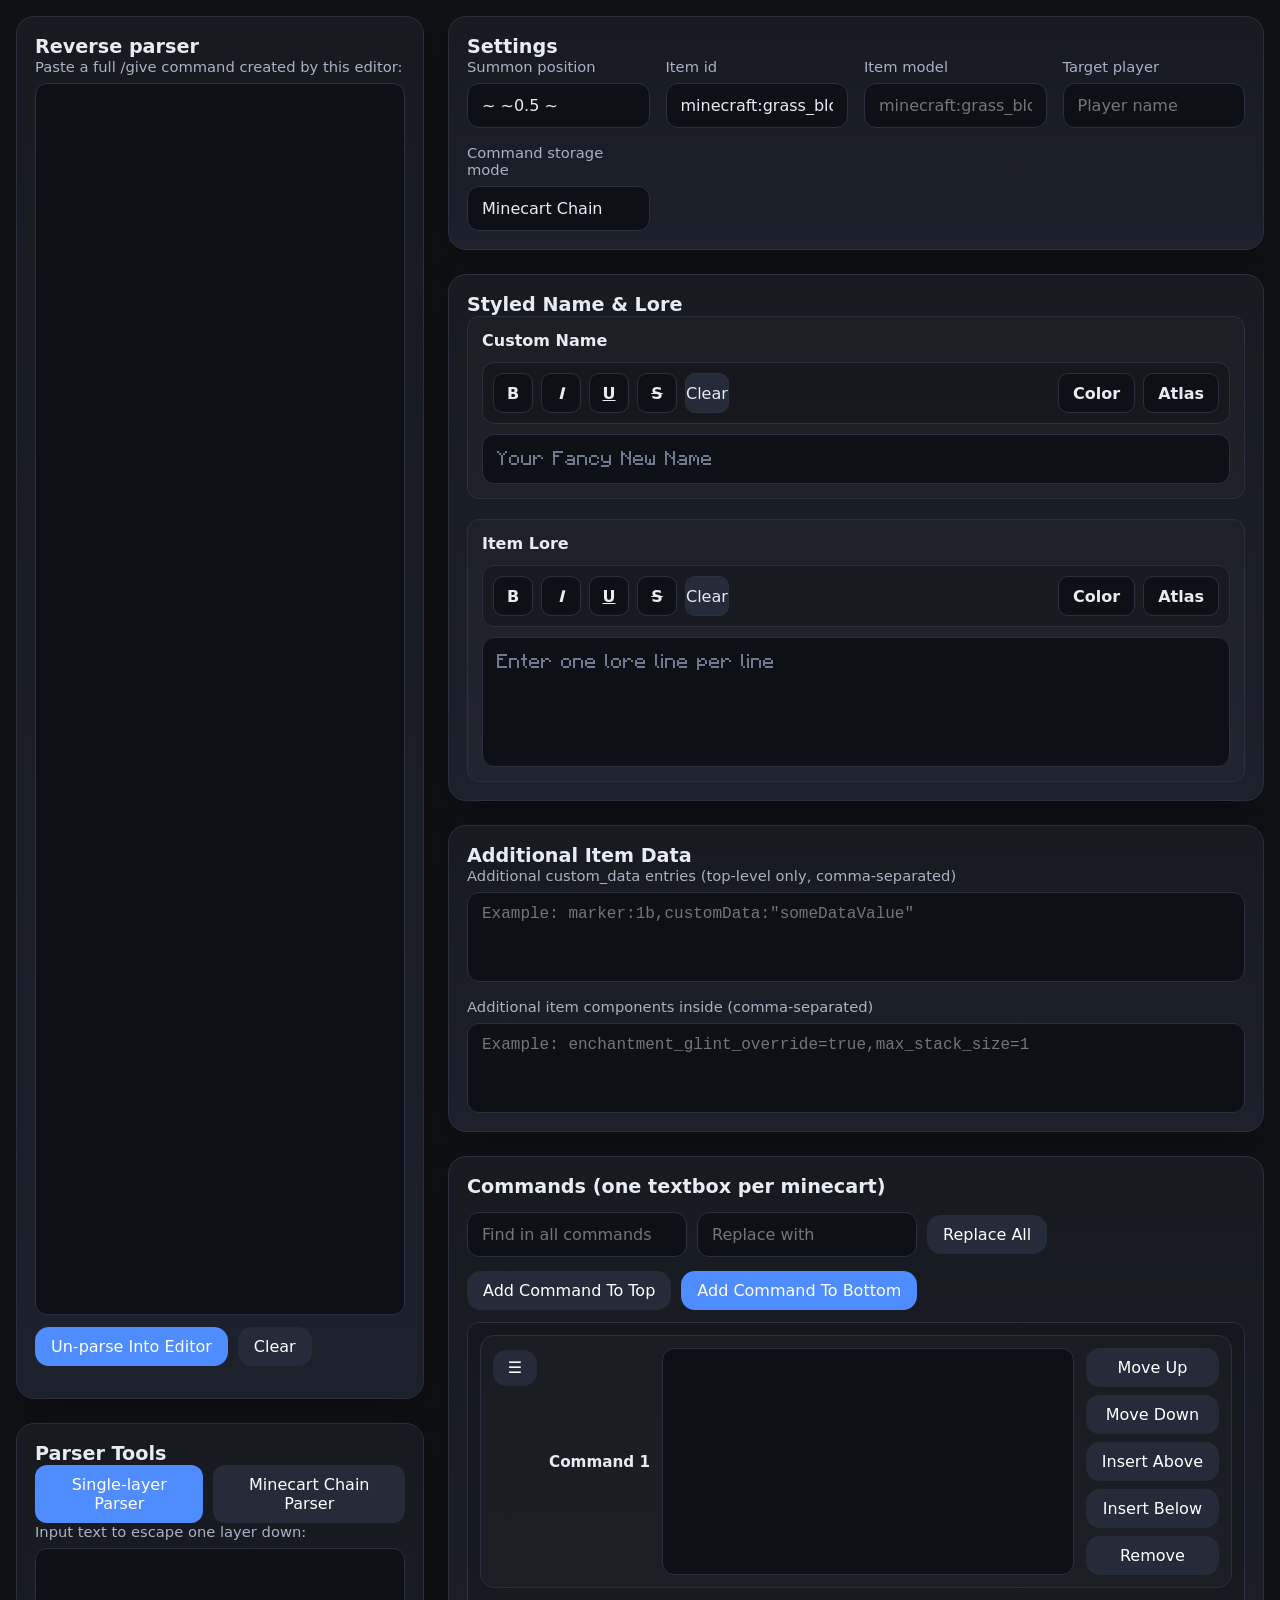
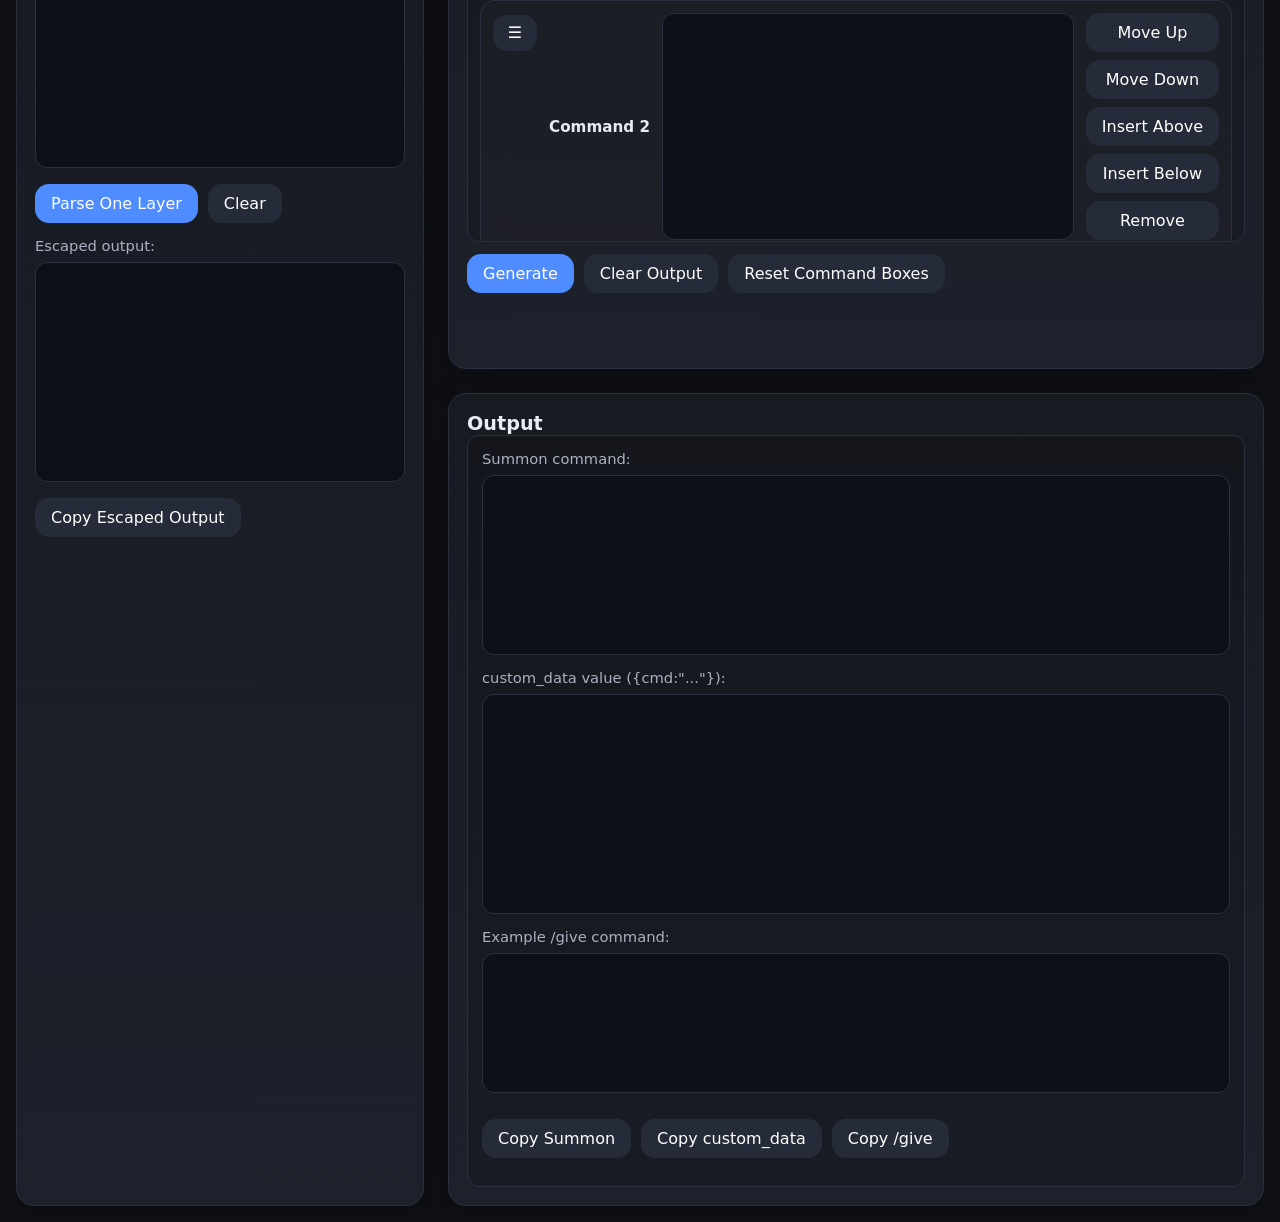
==== index.html @ 4d70d7b2 "Redid the whole deal. Made it a lot better." ====
<!DOCTYPE html>
<html lang="en">
<head>
  <meta charset="UTF-8" />
  <meta name="viewport" content="width=device-width, initial-scale=1.0" />
  <title>CBT - MCParser</title>
  <link rel="stylesheet" href="CSS/styles.css" />
  <link id="favicon" rel="icon" type="image/x-icon" href="Images/CmdTag.ico">
</head>
<body>
<div class="app-shell">
  <div class="layout">
    <div class="left-pane">
      <section class="panel">
        <h2>Reverse parser</h2>

        <label for="reverseInput">Paste a full /give command created by this editor:</label>
        <textarea id="reverseInput" class="mono reverse-box"></textarea>

        <div class="button-row">
          <button id="reverseParseBtn">Un-parse Into Editor</button>
          <button id="clearReverseBtn" class="secondary">Clear</button>
        </div>
      </section>

      <section class="panel">
        <h2>Parser Tools</h2>

        <div class="modal-tabs">
          <button id="segmentParserTabBtn" type="button" class="modal-tab-btn active">Single-layer Parser</button>
          <button id="minecartParserTabBtn" type="button" class="modal-tab-btn">Minecart Chain Parser</button>
        </div>

        <div id="segmentParserTabPanel" class="modal-tab-panel active">
          <label for="segmentInput">Input text to escape one layer down:</label>
          <textarea id="segmentInput" class="mono tall"></textarea>

          <div class="button-row">
            <button id="parseSegmentBtn">Parse One Layer</button>
            <button id="clearSegmentBtn" class="secondary">Clear</button>
          </div>

          <label for="segmentOutput">Escaped output:</label>
          <textarea id="segmentOutput" class="mono tall" readonly></textarea>

          <div class="button-row">
            <button id="copySegmentBtn" class="secondary">Copy Escaped Output</button>
          </div>
        </div>

        <div id="minecartParserTabPanel" class="modal-tab-panel">
          <label for="minecartChainInput">Paste a raw falling_block / command_block_minecart summon chain:</label>
          <textarea id="minecartChainInput" class="mono tall"></textarea>

          <div class="button-row">
            <button id="parseMinecartChainBtn">Un-parse Minecart Chain</button>
            <button id="clearMinecartChainBtn" class="secondary">Clear</button>
          </div>
        </div>
      </section>
    </div>

    <div class="right-pane">
      <section class="panel settings-panel">
        <h2>Settings</h2>

        <div class="settings-grid">
          <div class="field">
            <label for="summonPos">Summon position</label>
            <input id="summonPos" type="text" value="~ ~0.5 ~" />
          </div>

          <div class="field">
            <label for="itemId">Item id</label>
            <input id="itemId" type="text" value="minecraft:grass_block" />
          </div>

          <div class="field">
            <label for="itemModel">Item model</label>
            <input id="itemModel" type="text" placeholder="minecraft:grass_block" />
          </div>

          <div class="field">
            <label for="targetPlayer">Target player</label>
            <input id="targetPlayer" type="text" placeholder="Player name" />
          </div>

          <div class="field">
            <label for="cmdStorageMode">Command storage mode</label>
            <select id="cmdStorageMode">
              <option value="minecart_chain">Minecart Chain</option>
              <option value="direct_cmd">Direct Command</option>
            </select>
          </div>
        </div>
      </section>

      <section class="panel styled-text-panel">
        <h2>Styled Name &amp; Lore</h2>

        <div class="styled-sections">
          <div class="styled-block">
            <div class="styled-block-header">
              <h3>Custom Name</h3>
            </div>

            <div class="editor-block">
              <div class="selection-toolbar">
                <div class="toolbar-group toolbar-inline-buttons">
                  <button id="nameBoldBtn" type="button" class="tool-btn" title="Bold"><strong>B</strong></button>
                  <button id="nameItalicBtn" type="button" class="tool-btn" title="Italic"><em>I</em></button>
                  <button id="nameUnderlineBtn" type="button" class="tool-btn" title="Underline"><span class="tool-underline">U</span></button>
                  <button id="nameStrikethroughBtn" type="button" class="tool-btn" title="Strikethrough"><span class="tool-strike">S</span></button>
                  <button id="nameClearStyleBtn" type="button" class="tool-btn secondary" title="Clear formatting">Clear</button>
                </div>

                <div class="toolbar-group toolbar-inline-buttons">
                  <button
                          id="openNameColorModalBtn"
                          type="button"
                          class="tool-btn color-tool-btn"
                          title="Open text/shadow color editor"
                  >
                    Color
                  </button>
                  <button
                          id="openNameAtlasModalBtn"
                          type="button"
                          class="tool-btn atlas-tool-btn"
                          title="Insert atlas sprite"
                  >
                    Atlas
                  </button>
                </div>
              </div>

              <div
                      id="customNameEditor"
                      class="rich-editor single-line"
                      contenteditable="true"
                      spellcheck="false"
                      data-placeholder="Your Fancy New Name"
              ></div>
            </div>
          </div>

          <div class="styled-block">
            <div class="styled-block-header">
              <h3>Item Lore</h3>
            </div>

            <div class="editor-block">
              <div class="selection-toolbar">
                <div class="toolbar-group toolbar-inline-buttons">
                  <button id="loreBoldBtn" type="button" class="tool-btn" title="Bold"><strong>B</strong></button>
                  <button id="loreItalicBtn" type="button" class="tool-btn" title="Italic"><em>I</em></button>
                  <button id="loreUnderlineBtn" type="button" class="tool-btn" title="Underline"><span class="tool-underline">U</span></button>
                  <button id="loreStrikethroughBtn" type="button" class="tool-btn" title="Strikethrough"><span class="tool-strike">S</span></button>
                  <button id="loreClearStyleBtn" type="button" class="tool-btn secondary" title="Clear formatting">Clear</button>
                </div>

                <div class="toolbar-group toolbar-inline-buttons">
                  <button
                          id="openLoreColorModalBtn"
                          type="button"
                          class="tool-btn color-tool-btn"
                          title="Open text/shadow color editor"
                  >
                    Color
                  </button>
                  <button
                          id="openLoreAtlasModalBtn"
                          type="button"
                          class="tool-btn atlas-tool-btn"
                          title="Insert atlas sprite"
                  >
                    Atlas
                  </button>
                </div>
              </div>

              <div
                      id="loreEditor"
                      class="rich-editor multi-line"
                      contenteditable="true"
                      spellcheck="false"
                      data-placeholder="Enter one lore line per line"
              ></div>
            </div>
          </div>
        </div>
      </section>

      <section class="panel generic-data-panel">
        <h2>Additional Item Data</h2>

        <div class="generic-data-grid">
          <div class="field field-full">
            <label for="extraCustomDataInput">Additional custom_data entries (top-level only, comma-separated)</label>
            <textarea
                    id="extraCustomDataInput"
                    class="mono extra-data-box"
                    placeholder='Example: marker:1b,customData:"someDataValue"'
            ></textarea>
          </div>

          <div class="field field-full">
            <label for="extraComponentsInput">Additional item components inside (comma-separated)</label>
            <textarea
                    id="extraComponentsInput"
                    class="mono extra-data-box"
                    placeholder='Example: enchantment_glint_override=true,max_stack_size=1'
            ></textarea>
          </div>
        </div>
      </section>

      <section class="panel commands-panel">
        <div class="commands-header">
          <h2>Commands (one textbox per minecart)</h2>

          <div class="replace-toolbar">
            <input id="findAllInput" type="text" placeholder="Find in all commands" />
            <input id="replaceAllInput" type="text" placeholder="Replace with" />
            <button id="replaceAllBtn" class="secondary">Replace All</button>
          </div>
        </div>

        <div class="command-actions-row">
          <button id="addCommandTopBtn" class="secondary">Add Command To Top</button>
          <button id="addCommandBtn">Add Command To Bottom</button>
        </div>

        <div id="commandsScroll" class="scroll-box commands-scroll">
          <div id="commandsContainer"></div>
        </div>

        <div class="button-row">
          <button id="generateBtn">Generate</button>
          <button id="clearOutputBtn" class="secondary">Clear Output</button>
          <button id="resetCommandsBtn" class="secondary">Reset Command Boxes</button>
        </div>
      </section>

      <section class="panel output-panel">
        <h2>Output</h2>

        <div class="scroll-box output-scroll">
          <div class="output-inner">
            <label for="summonOutput">Summon command:</label>
            <textarea id="summonOutput" class="mono output-box summon-box" readonly></textarea>

            <label for="customOutput">custom_data value ({cmd:"..."}):</label>
            <textarea id="customOutput" class="mono output-box custom-box" readonly></textarea>

            <label for="giveOutput">Example /give command:</label>
            <textarea id="giveOutput" class="mono output-box give-box" readonly></textarea>

            <div class="button-row">
              <button id="copySummonBtn" class="secondary">Copy Summon</button>
              <button id="copyCustomBtn" class="secondary">Copy custom_data</button>
              <button id="copyGiveBtn" class="secondary">Copy /give</button>
            </div>
          </div>
        </div>

        <div id="errorBox" class="error-box hidden"></div>
      </section>
    </div>
  </div>
</div>

<div id="colorModalBackdrop" class="modal-backdrop hidden" aria-hidden="true">
  <div id="colorModal" class="modal-card" role="dialog" aria-modal="true" aria-labelledby="colorModalTitle">
    <div class="modal-header">
      <h2 id="colorModalTitle">Color Editor</h2>
      <button id="closeColorModalBtn" type="button" class="modal-close-btn secondary" aria-label="Close color editor">×</button>
    </div>

    <div class="modal-body">
      <div class="modal-selection-preview-wrap">
        <div class="modal-selection-label">Selected Text</div>
        <div id="colorModalSelectionPreview" class="modal-selection-preview">No selection</div>
      </div>

      <div class="modal-tabs">
        <button id="textColorTabBtn" type="button" class="modal-tab-btn active">Text Color</button>
        <button id="shadowColorTabBtn" type="button" class="modal-tab-btn">Shadow Color</button>
      </div>

      <div id="textColorTabPanel" class="modal-tab-panel active">
        <div class="gradient-panel">
          <div class="gradient-panel-header">
            <div class="gradient-panel-title">Gradient Stops</div>
            <div class="gradient-panel-actions">
              <button id="addTextGradientStopBtn" type="button">Add Gradient</button>
            </div>
          </div>

          <div id="textGradientStopsContainer" class="gradient-stops-container"></div>
        </div>
      </div>

      <div id="shadowColorTabPanel" class="modal-tab-panel">
        <div class="gradient-panel">
          <div class="gradient-panel-header">
            <div class="gradient-panel-title">Shadow Gradient Stops</div>
            <div class="gradient-panel-actions">
              <button id="addShadowGradientStopBtn" type="button">Add Gradient</button>
            </div>
          </div>

          <div id="shadowGradientStopsContainer" class="gradient-stops-container"></div>
        </div>

        <div class="shadow-opacity-panel">
          <label for="modalShadowOpacityInput">Shadow opacity %</label>
          <input id="modalShadowOpacityInput" type="number" min="0" max="100" step="1" value="100" />
        </div>
      </div>
    </div>

    <div class="modal-footer">
      <button id="applyColorModalBtn" type="button">Set Color</button>
    </div>
  </div>
</div>

<div id="atlasModalBackdrop" class="modal-backdrop hidden" aria-hidden="true">
  <div
          id="atlasModal"
          class="modal-card format-modal-card"
          role="dialog"
          aria-modal="true"
          aria-labelledby="atlasModalTitle"
  >
    <div class="modal-header">
      <h2 id="atlasModalTitle">Atlas Sprite Editor</h2>
      <button
              id="closeAtlasModalBtn"
              type="button"
              class="modal-close-btn secondary"
              aria-label="Close atlas editor"
      >
        ×
      </button>
    </div>

    <div class="modal-body">
      <div class="modal-tabs">
        <button id="atlasTabBtn" type="button" class="modal-tab-btn active">Atlas</button>
        <button id="atlasFormattingTabBtn" type="button" class="modal-tab-btn">Formatting</button>
      </div>

      <div id="atlasTabPanel" class="modal-tab-panel active">
        <div class="atlas-manager-shell">
          <div class="atlas-manager-grid">
            <div class="atlas-manager-left">
              <div class="field atlas-field">
                <label for="atlasCategorySelect">Atlas Group</label>
                <select id="atlasCategorySelect"></select>
              </div>

              <div class="field atlas-field">
                <label>Atlas Sprite</label>

                <button
                        id="atlasPickerDisplay"
                        type="button"
                        class="atlas-picker-display"
                        aria-expanded="false"
                >
                  <span id="atlasPickerDisplayIcon" class="atlas-picker-display-icon"></span>
                  <span id="atlasPickerDisplayName" class="atlas-picker-display-name">Choose sprite</span>
                  <span class="atlas-picker-display-caret">▼</span>
                </button>

                <div id="atlasPickerDropdown" class="atlas-picker-dropdown" style="display:none;">
                  <div class="atlas-picker-search-wrap">
                    <input
                            id="atlasPickerSearchInput"
                            type="text"
                            placeholder="Search blocks..."
                            autocomplete="off"
                            class="atlas-picker-search-input"
                    />
                  </div>
                  <div id="atlasPickerList" class="atlas-picker-list"></div>
                </div>
              </div>
            </div>

            <div class="atlas-manager-right">
              <div class="atlas-preview-label">Preview</div>
              <div id="atlasPreviewBox" class="atlas-preview-box atlas-preview-box-large">
                <div id="atlasPreviewSprite" class="atlas-preview-sprite atlas-preview-sprite-large"></div>
              </div>

              <div class="atlas-meta-box">
                <div><strong>Sprite:</strong> <span id="atlasSelectedName">None</span></div>
                <div><strong>Group:</strong> <span id="atlasSelectedGroup">None</span></div>
              </div>
            </div>
          </div>

          <div class="atlas-object-fields">
            <div class="field field-full hidden">
              <label for="atlasSearchInput">Legacy Search Atlas</label>
              <input id="atlasSearchInput" type="text" placeholder="Search sprite name..." />
            </div>

            <div class="field field-full hidden">
              <label for="atlasSpriteSelect">Legacy Atlas Sprite Select</label>
              <select id="atlasSpriteSelect" size="10"></select>
            </div>
          </div>
        </div>
      </div>

      <div id="atlasFormattingTabPanel" class="modal-tab-panel">
        <div class="modal-selection-preview-wrap">
          <div class="modal-selection-label">Atlas Preview</div>
          <div id="atlasModalSelectionPreview" class="modal-selection-preview">No atlas selected</div>
        </div>

        <div class="formatting-controls-panel">
          <div class="formatting-toggle-row">
            <button id="atlasBoldBtn" type="button" class="tool-btn" title="Bold"><strong>B</strong></button>
            <button id="atlasItalicBtn" type="button" class="tool-btn" title="Italic"><em>I</em></button>
            <button id="atlasUnderlineBtn" type="button" class="tool-btn" title="Underline"><span class="tool-underline">U</span></button>
            <button id="atlasStrikethroughBtn" type="button" class="tool-btn" title="Strikethrough"><span class="tool-strike">S</span></button>
            <button id="atlasClearFormattingBtn" type="button" class="tool-btn secondary" title="Clear formatting">Clear</button>
          </div>

          <div class="modal-subtabs">
            <button id="atlasTextColorTabBtn" type="button" class="modal-tab-btn active">Text Color</button>
            <button id="atlasShadowColorTabBtn" type="button" class="modal-tab-btn">Shadow Color</button>
          </div>

          <div id="atlasTextColorTabPanel" class="modal-tab-panel active">
            <div class="gradient-panel">
              <div class="gradient-panel-header">
                <div class="gradient-panel-title">Gradient Stops</div>
                <div class="gradient-panel-actions">
                </div>
              </div>

              <div id="atlasTextGradientStopsContainer" class="gradient-stops-container"></div>
            </div>
          </div>

          <div id="atlasShadowColorTabPanel" class="modal-tab-panel">
            <div class="gradient-panel">
              <div class="gradient-panel-header">
                <div class="gradient-panel-title">Shadow Gradient Stops</div>
                <div class="gradient-panel-actions">
                </div>
              </div>

              <div id="atlasShadowGradientStopsContainer" class="gradient-stops-container"></div>
            </div>

            <div class="shadow-opacity-panel">
              <label for="atlasModalShadowOpacityInput">Shadow opacity %</label>
              <input
                      id="atlasModalShadowOpacityInput"
                      type="number"
                      min="0"
                      max="100"
                      step="1"
                      value="100"
              />
            </div>
          </div>
        </div>
      </div>
    </div>

    <div class="modal-footer modal-footer-split">
      <div class="modal-footer-left">
        <button id="insertAtlasBtn" type="button">Insert Atlas</button>
      </div>

      <div class="modal-footer-right">
        <button id="deleteAtlasBtn" type="button" class="secondary">Delete Atlas</button>
      </div>
    </div>
  </div>
</div>

<template id="commandRowTemplate">
  <div class="command-row">
    <div class="drag-handle-wrap">
      <button type="button" class="drag-handle secondary" title="Drag to reorder" draggable="true">☰</button>
    </div>

    <div class="command-label"></div>

    <textarea class="mono command-text"></textarea>

    <div class="command-controls">
      <button class="move-up-btn secondary" type="button">Move Up</button>
      <button class="move-down-btn secondary" type="button">Move Down</button>
      <button class="insert-above-btn secondary" type="button">Insert Above</button>
      <button class="insert-below-btn secondary" type="button">Insert Below</button>
      <button class="remove-command-btn secondary" type="button">Remove</button>
    </div>
  </div>
</template>

<template id="gradientStopTemplate">
  <div class="gradient-stop-row">
    <button type="button" class="gradient-picker-btn" title="Open color picker">
      <input type="color" class="gradient-color-picker" value="#ffffff" />
    </button>

    <div class="gradient-hash-label">#</div>

    <input type="text" class="gradient-color-hex mono" value="ffffff" maxlength="6" placeholder="ffffff" />

    <button type="button" class="gradient-add-btn">+</button>
    <button type="button" class="gradient-remove-btn secondary">🗑</button>
  </div>
</template>

<script>
  window.ATLAS_IMAGE_URL = "Images/atlasSprites.png";
</script>
<script src="webScripts/atlas-data.js"></script>
<script src="webScripts/mcparser-core.js"></script>
<script src="webScripts/mcparser-editor.js"></script>
<script src="webScripts/mcparser-color.js"></script>
<script src="webScripts/mcparser-atlas-parser.js"></script>
<script src="webScripts/script.js"></script>
</body>
</html>
---- CSS/styles.css ----
@import url("./fonts.css");
@import url("./base.css");
@import url("./editor.css");
@import url("./commands-output.css");
@import url("./modal.css");
@import url("./atlas.css");
@import url("./responsive.css");
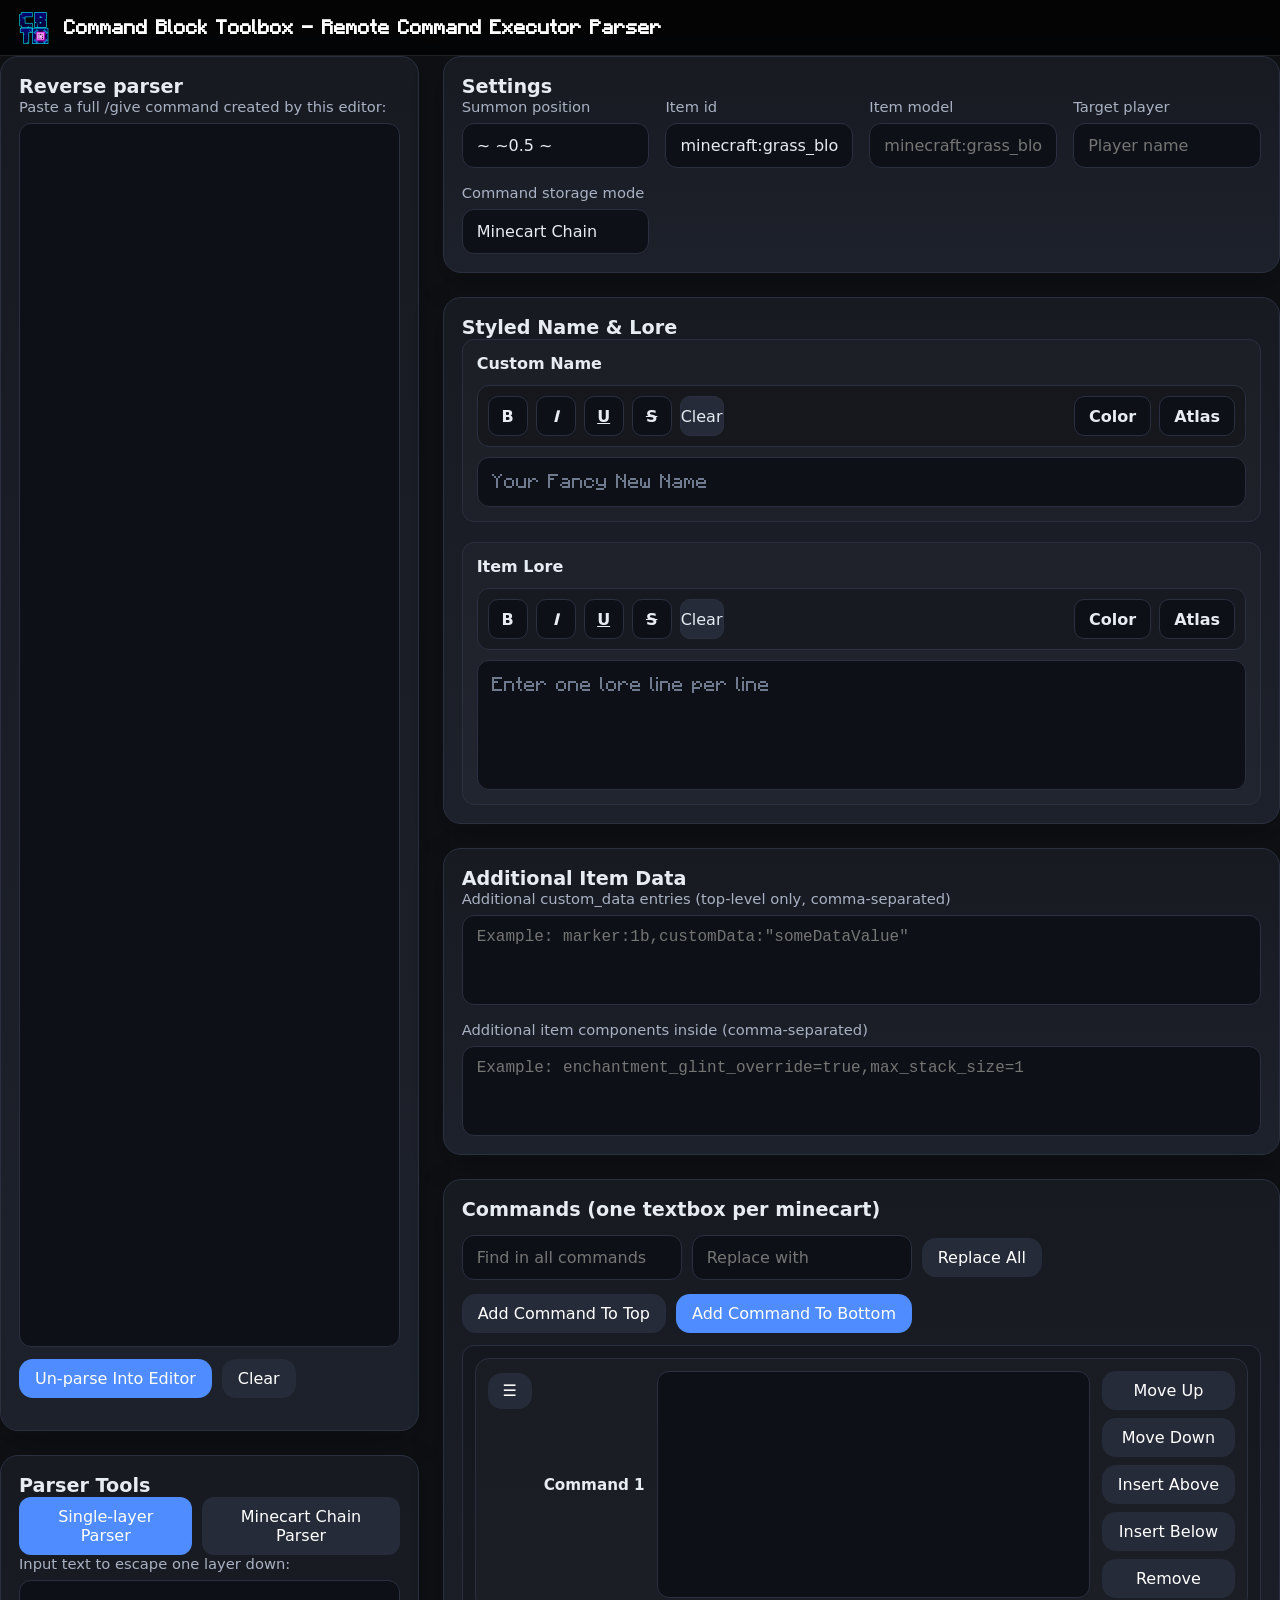
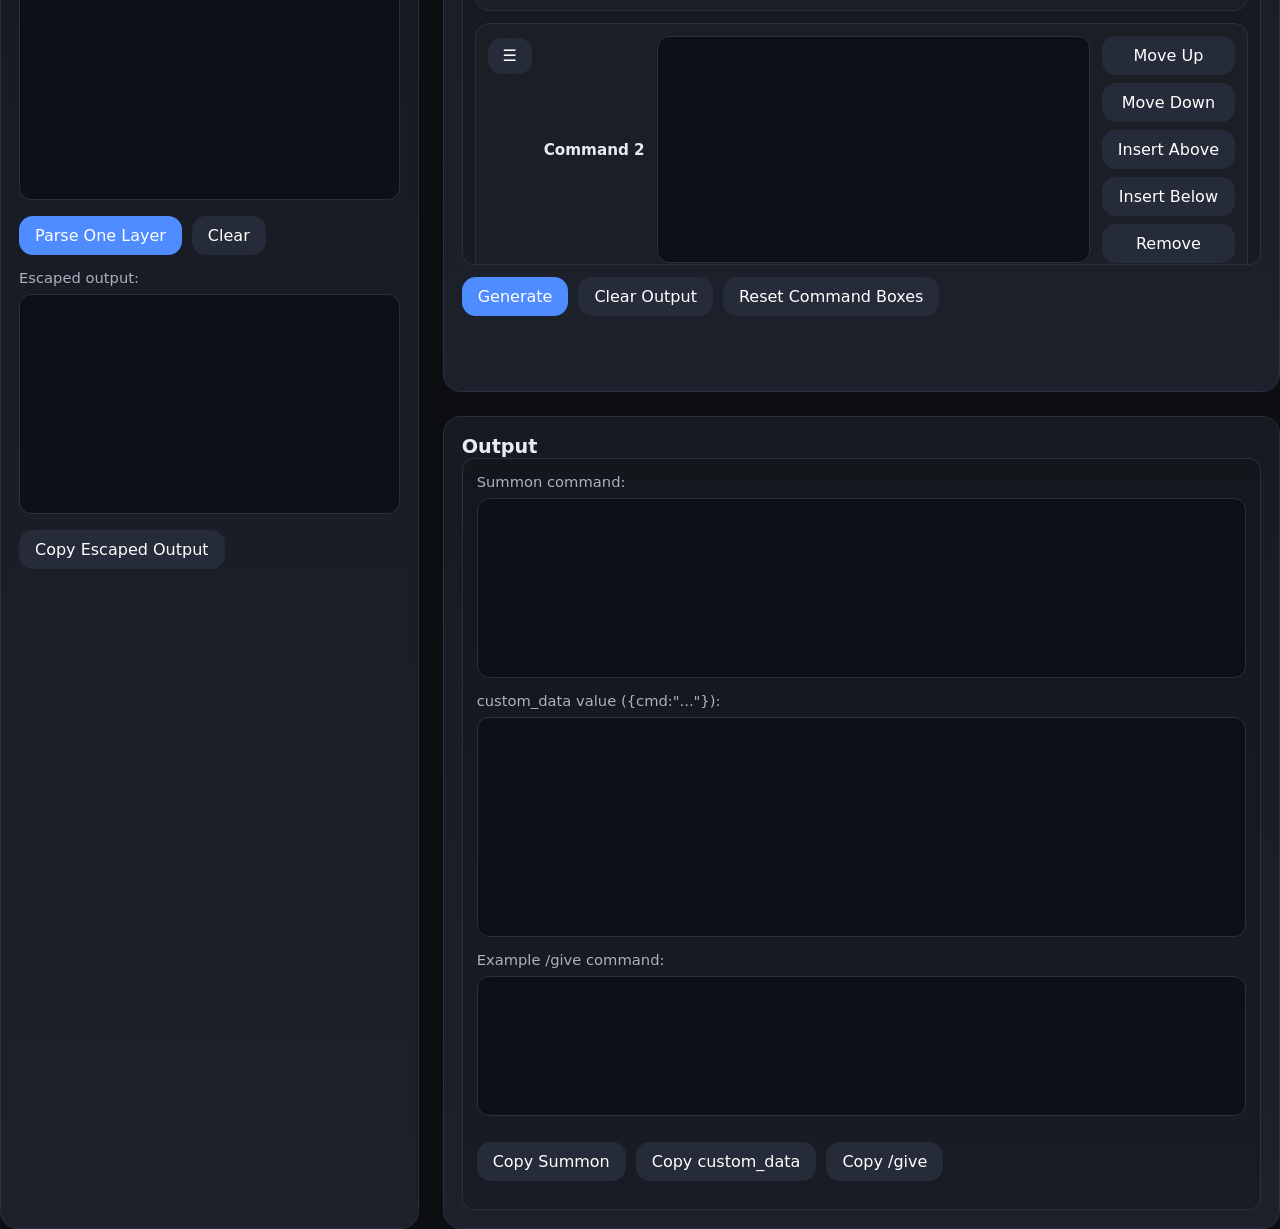
==== commit 4aef9330: "Added top bar to UI" ====
--- a/index.html
+++ b/index.html
@@ -3,11 +3,21 @@
 <head>
   <meta charset="UTF-8" />
   <meta name="viewport" content="width=device-width, initial-scale=1.0" />
-  <title>CBT - MCParser</title>
+  <title>CBT - MCRCEParser</title>
   <link rel="stylesheet" href="CSS/styles.css" />
   <link id="favicon" rel="icon" type="image/x-icon" href="Images/CmdTag.ico">
 </head>
 <body>
+<header id="topBar">
+  <div id="topBarLeft">
+    <a id="homeBtn" href="https://cbtoolbox.tv" title="Back to Command Block Toolbox">
+      <img id="homeBtnImg" src="Images/CBToolboxLogo.webp" alt="CBT Home" />
+    </a>
+
+    <div id="topBarTitle">Command Block Toolbox - Remote Command Executor Parser</div>
+  </div>
+</header>
+
 <div class="app-shell">
   <div class="layout">
     <div class="left-pane">
--- a/CSS/styles.css
+++ b/CSS/styles.css
@@ -4,4 +4,5 @@
 @import url("./commands-output.css");
 @import url("./modal.css");
 @import url("./atlas.css");
-@import url("./responsive.css");+@import url("./responsive.css");
+@import url("./topbar.css");
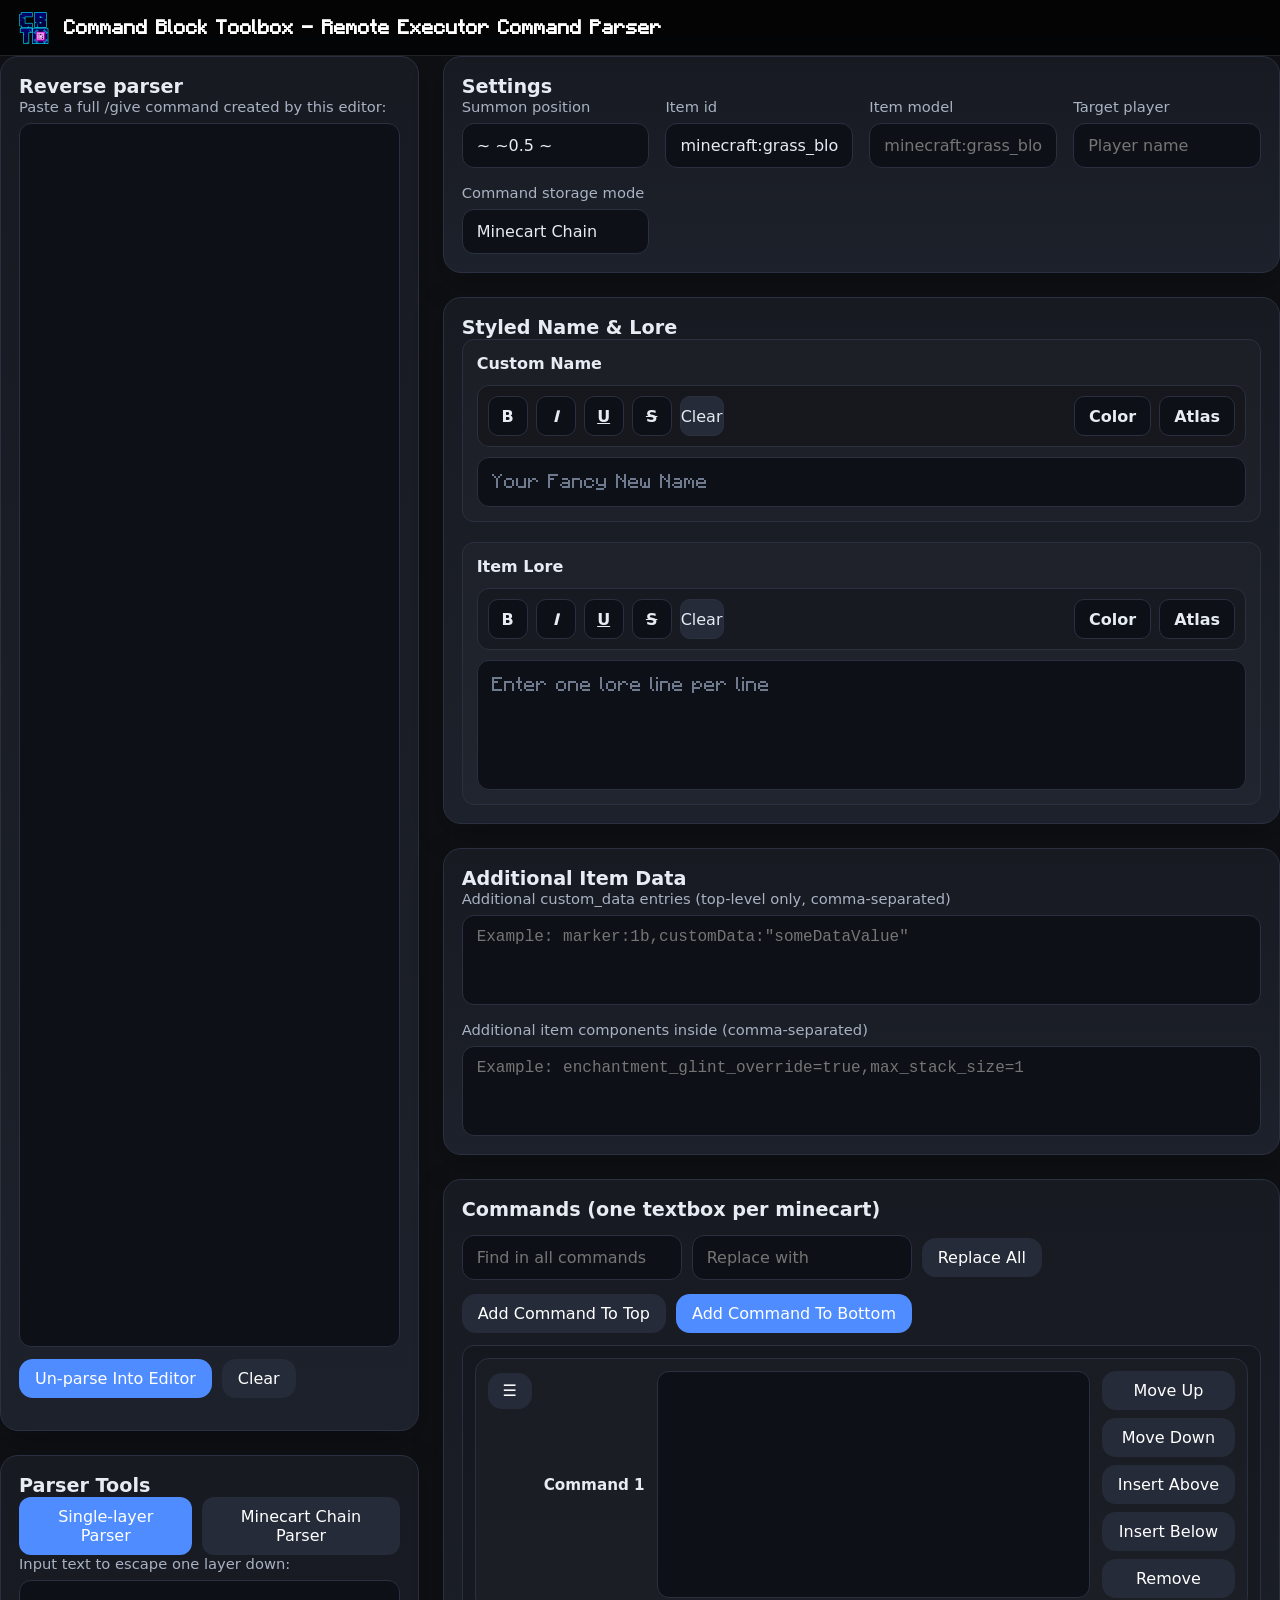
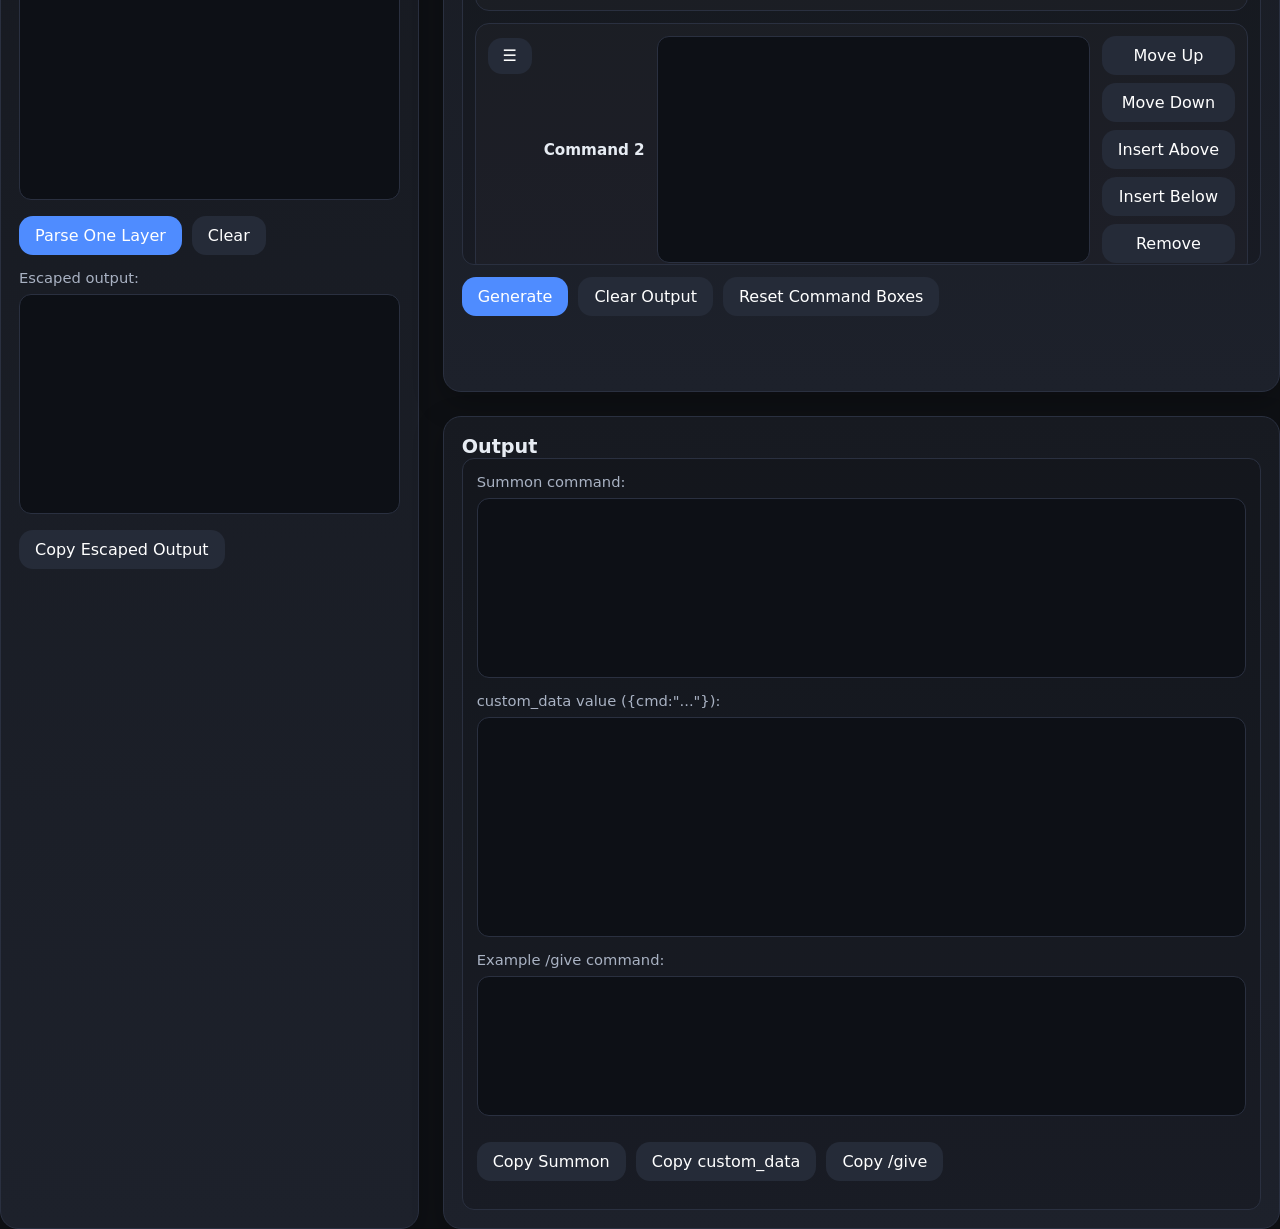
==== commit 237584d3: "Added top bar to UI" ====
--- a/index.html
+++ b/index.html
@@ -14,7 +14,7 @@
       <img id="homeBtnImg" src="Images/CBToolboxLogo.webp" alt="CBT Home" />
     </a>
 
-    <div id="topBarTitle">Command Block Toolbox - Remote Command Executor Parser</div>
+    <div id="topBarTitle">Command Block Toolbox - Remote Executor Command Parser</div>
   </div>
 </header>
 
